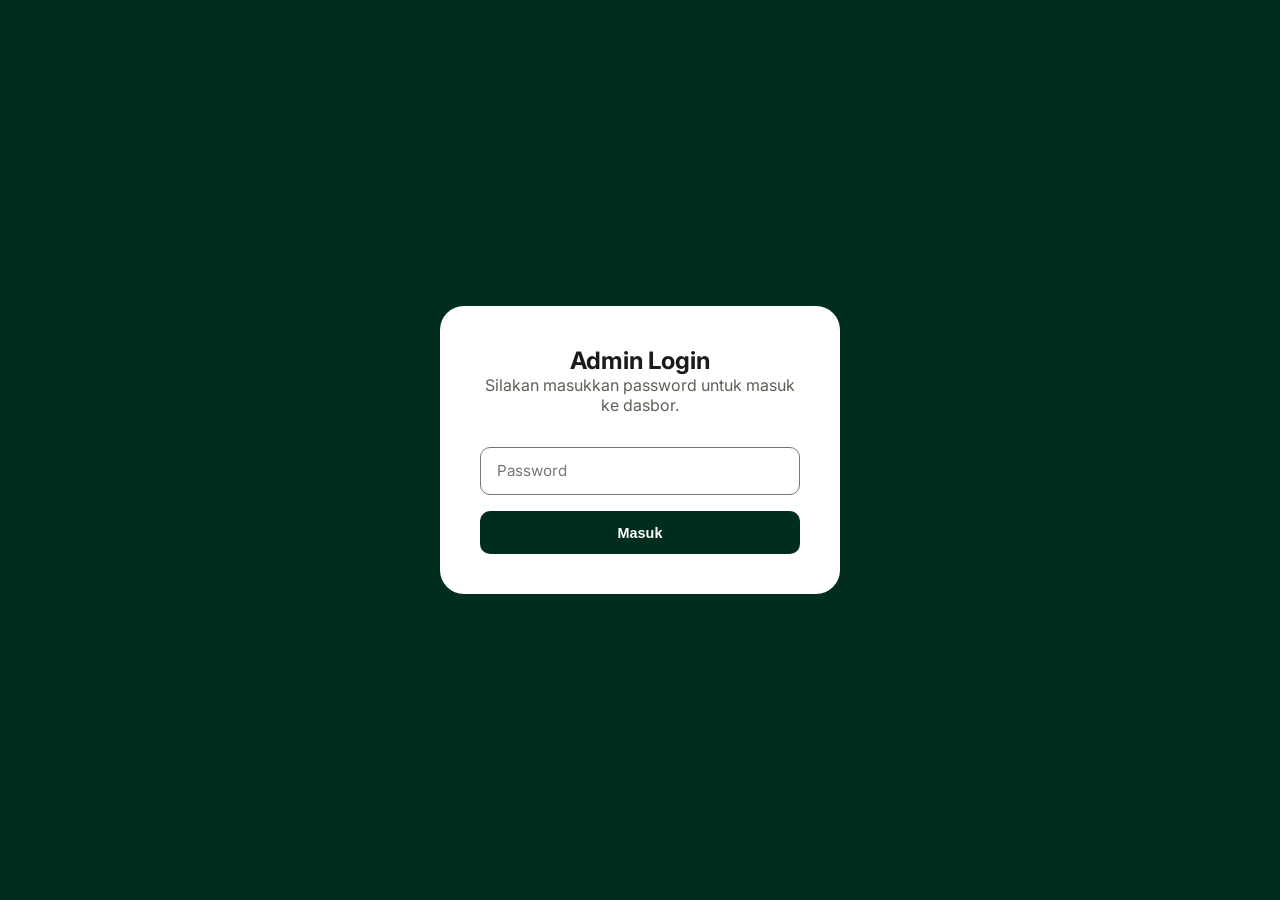
==== admin.html @ a7c51dce "Initial commit: Full project with responsive design, admin dashboard, and local storage demo mode." ====
<!DOCTYPE html>
<html lang="id">
<head>
    <meta charset="UTF-8">
    <meta name="viewport" content="width=device-width, initial-scale=1.0">
    <title>Admin Dashboard | RIDHOPONICFARM</title>
    
    <!-- Fonts -->
    <link rel="preconnect" href="https://fonts.googleapis.com">
    <link rel="preconnect" href="https://fonts.gstatic.com" crossorigin>
    <link href="https://fonts.googleapis.com/css2?family=Inter:wght@400;500;600;700&family=Noto+Serif:wght@400;600;700&display=swap" rel="stylesheet">
    
    <!-- Icons -->
    <link rel="stylesheet" href="https://fonts.googleapis.com/css2?family=Material+Symbols+Outlined:wght,FILL@100..700,0..1&display=swap" />
    
    <link rel="stylesheet" href="admin.css">
</head>
<body>

    <!-- Login Overlay -->
    <div id="login-overlay">
        <div class="login-card">
            <h2>Admin Login</h2>
            <p style="margin-bottom: 2rem; color: var(--secondary);">Silakan masukkan password untuk masuk ke dasbor.</p>
            <input type="password" id="admin-password" placeholder="Password" style="margin-bottom: 1rem;">
            <button id="login-btn" class="btn-primary" style="width: 100%;">Masuk</button>
            <p id="login-error" style="color: #d32f2f; margin-top: 1rem; display: none;">Password salah!</p>
        </div>
    </div>

    <!-- Dashboard Container -->
    <div class="dashboard-container" id="dashboard">
        <div id="sidebar-overlay" class="sidebar-overlay"></div>
        <!-- Mobile Header -->
        <header class="mobile-header">
            <span class="logo-small">RIDHOPONIC ADMIN</span>
            <button id="admin-menu-toggle" class="menu-toggle">
                <span class="material-symbols-outlined">menu</span>
            </button>
        </header>

        <!-- Sidebar -->
        <aside class="sidebar" id="admin-sidebar">
            <h1>RIDHOPONIC <br>DASHBOARD</h1>
            <nav class="nav-links">
                <ul>
                    <li><a href="#" class="nav-item active" data-section="home">
                        <span class="material-symbols-outlined">dashboard</span> Beranda
                    </a></li>
                    <li><a href="#" class="nav-item" data-section="orders">
                        <span class="material-symbols-outlined">shopping_cart</span> Orderan
                    </a></li>
                    <li><a href="#" class="nav-item" data-section="products">
                        <span class="material-symbols-outlined">inventory_2</span> Produk
                    </a></li>
                    <li><a href="#" class="nav-item" data-section="content">
                        <span class="material-symbols-outlined">edit_note</span> Konten
                    </a></li>
                    <li><a href="#" class="nav-item" data-section="settings">
                        <span class="material-symbols-outlined">settings</span> Pengaturan
                    </a></li>
                </ul>
            </nav>
            <a href="index.html" class="logout-btn">
                <span class="material-symbols-outlined">logout</span> Kembali ke Site
            </a>
        </aside>

        <!-- Main Content -->
        <main class="main-content">
            
            <!-- Section: Home -->
            <section id="section-home" class="content-section active">
                <div class="header-row">
                    <h2>Beranda Ringkasan</h2>
                </div>
                
                <div class="stats-grid">
                    <div class="stat-card">
                        <h3>Total Produk</h3>
                        <p id="stat-products">0</p>
                    </div>
                    <div class="stat-card">
                        <h3>Total Orderan</h3>
                        <p id="stat-orders">0</p>
                    </div>
                    <div class="stat-card">
                        <h3>Total Pendapatan</h3>
                        <p id="stat-revenue">IDR 0</p>
                    </div>
                </div>

                <div class="data-card">
                    <h3 style="margin-bottom: 1.5rem;">Aktivitas Terakhir</h3>
                    <table id="recent-activity-table">
                        <thead>
                            <tr>
                                <th>Waktu</th>
                                <th>Aktivitas</th>
                                <th>Detail</th>
                            </tr>
                        </thead>
                        <tbody>
                            <!-- Activities injected here -->
                        </tbody>
                    </table>
                </div>
            </section>

            <!-- Section: Orders -->
            <section id="section-orders" class="content-section">
                <div class="header-row">
                    <h2>Manajemen Orderan</h2>
                </div>
                <div class="data-card">
                    <table id="orders-table">
                        <thead>
                            <tr>
                                <th>Order ID</th>
                                <th>Tanggal</th>
                                <th>Item</th>
                                <th>Total</th>
                                <th>Status</th>
                                <th>Aksi</th>
                            </tr>
                        </thead>
                        <tbody>
                            <!-- Orders injected here -->
                        </tbody>
                    </table>
                </div>
            </section>

            <!-- Section: Products -->
            <section id="section-products" class="content-section">
                <div class="header-row">
                    <h2>Katalog Produk</h2>
                    <button class="btn-primary" id="add-product-btn">+ Tambah Produk</button>
                </div>
                <div class="data-card">
                    <table id="products-table">
                        <thead>
                            <tr>
                                <th>ID</th>
                                <th>Foto</th>
                                <th>Nama Produk</th>
                                <th>Kategori</th>
                                <th>Harga</th>
                                <th>Aksi</th>
                            </tr>
                        </thead>
                        <tbody id="products-table-body">
                            <!-- Products injected here -->
                        </tbody>
                    </table>
                </div>
            </section>

            <!-- Section: Content -->
            <section id="section-content" class="content-section">
                <div class="header-row">
                    <h2>Kelola Konten Halaman Utama</h2>
                    <button class="btn-primary" id="save-content-btn">Simpan Semua Konten</button>
                </div>
                
                <div style="display: grid; grid-template-columns: repeat(auto-fit, minmax(320px, 1fr)); gap: 2rem;">
                    <!-- Hero Content -->
                    <div class="data-card">
                        <h3 style="margin-bottom: 1.5rem;">Bagian Hero (Atas)</h3>
                        <div class="form-group">
                            <label>Subtitle Hero</label>
                            <input type="text" id="edit-hero-subtitle">
                        </div>
                        <div class="form-group">
                            <label>Judul Hero (HTML allowed)</label>
                            <input type="text" id="edit-hero-title">
                        </div>
                        <div class="form-group">
                            <label>Deskripsi Hero</label>
                            <textarea id="edit-hero-desc" rows="3"></textarea>
                        </div>
                        <div class="form-group">
                            <label>Gambar Hero</label>
                            <div style="display: flex; gap: 0.5rem; margin-bottom: 0.5rem;">
                                <input type="text" id="edit-hero-img" placeholder="assets/..." style="flex: 1;">
                                <label for="upload-hero-img" class="btn-secondary" style="margin: 0; cursor: pointer; display: flex; align-items: center; justify-content: center;">
                                    <span class="material-symbols-outlined" style="font-size: 1.2rem;">upload</span>
                                </label>
                                <input type="file" id="upload-hero-img" accept="image/*" style="display: none;">
                            </div>
                            <img id="preview-hero-img" style="width: 100%; border-radius: 12px; height: 120px; object-fit: cover; border: 1px solid var(--surface-container);">
                        </div>
                    </div>

                    <!-- About Content -->
                    <div class="data-card">
                        <h3 style="margin-bottom: 1.5rem;">Bagian Tentang Kami</h3>
                        <div class="form-group">
                            <label>Judul Tentang Kami</label>
                            <input type="text" id="edit-about-title">
                        </div>
                        <div class="form-group">
                            <label>Paragraf 1 (HTML allowed)</label>
                            <textarea id="edit-about-p1" rows="4"></textarea>
                        </div>
                        <div class="form-group">
                            <label>Paragraf 2 (HTML allowed)</label>
                            <textarea id="edit-about-p2" rows="4"></textarea>
                        </div>
                        <div class="form-group">
                            <label>Gambar Tentang</label>
                            <div style="display: flex; gap: 0.5rem; margin-bottom: 0.5rem;">
                                <input type="text" id="edit-about-img" placeholder="assets/..." style="flex: 1;">
                                <label for="upload-about-img" class="btn-secondary" style="margin: 0; cursor: pointer; display: flex; align-items: center; justify-content: center;">
                                    <span class="material-symbols-outlined" style="font-size: 1.2rem;">upload</span>
                                </label>
                                <input type="file" id="upload-about-img" accept="image/*" style="display: none;">
                            </div>
                            <img id="preview-about-img" style="width: 100%; border-radius: 12px; height: 120px; object-fit: cover; border: 1px solid var(--surface-container);">
                        </div>
                    </div>

                    <!-- Contact Content -->
                    <div class="data-card">
                        <h3 style="margin-bottom: 1.5rem;">Informasi Kontak</h3>
                        <div class="form-group">
                            <label>Alamat Lengkap</label>
                            <textarea id="edit-contact-address" rows="2"></textarea>
                        </div>
                        <div class="form-group">
                            <label>Nomor WhatsApp (Pisahkan dengan |)</label>
                            <input type="text" id="edit-contact-wa">
                        </div>
                        <div class="form-group">
                            <label>Jam Operasional</label>
                            <input type="text" id="edit-contact-hours">
                        </div>
                    </div>
                </div>
            </section>

            <!-- Section: Settings -->
            <section id="section-settings" class="content-section">
                <div class="header-row">
                    <h2>Pengaturan</h2>
                </div>
                <div class="data-card" style="max-width: 500px;">
                    <h3 style="margin-bottom: 1.5rem;">Ganti Password Admin</h3>
                    <div class="form-group">
                        <label>Password Baru</label>
                        <input type="password" id="new-password" placeholder="Password baru">
                    </div>
                    <button class="btn-primary" id="save-password-btn">Simpan Perubahan</button>
                </div>
            </section>

        </main>
    </div>

    <!-- Product Modal -->
    <div class="modal" id="product-modal">
        <div class="modal-content">
            <h3 id="modal-title">Tambah Produk</h3>
            <form id="product-form">
                <input type="hidden" id="edit-product-id">
                <div class="form-group">
                    <label>Nama Produk</label>
                    <input type="text" id="p-name" required>
                </div>
                <div class="form-group">
                    <label>Kategori</label>
                    <select id="p-category">
                        <option value="harvest">Hasil Panen</option>
                        <option value="supplies">Bibit & Peralatan</option>
                    </select>
                </div>
                <div class="form-group">
                    <label>Harga (IDR)</label>
                    <input type="number" id="p-price" required>
                </div>
                <div class="form-group">
                    <label>Deskripsi Singkat</label>
                    <input type="text" id="p-desc">
                </div>
                <div class="form-group">
                    <label>Gambar Produk</label>
                    <div style="display: flex; gap: 0.5rem; margin-bottom: 0.5rem;">
                        <input type="text" id="p-image" placeholder="assets/..." style="flex: 1;">
                        <label for="upload-p-img" class="btn-secondary" style="margin: 0; cursor: pointer; display: flex; align-items: center; justify-content: center;">
                            <span class="material-symbols-outlined" style="font-size: 1.2rem;">upload</span>
                        </label>
                        <input type="file" id="upload-p-img" accept="image/*" style="display: none;">
                    </div>
                    <img id="preview-p-image" style="width: 100%; border-radius: 12px; height: 120px; object-fit: cover; border: 1px solid var(--surface-container); display: none;">
                </div>
                <div class="modal-actions">
                    <button type="button" class="btn-secondary" id="close-modal-btn">Batal</button>
                    <button type="submit" class="btn-primary">Simpan</button>
                </div>
            </form>
        </div>
    </div>

    <script src="admin.js"></script>
</body>
</html>
---- admin.css ----
:root {
    --primary: #012d1d;
    --primary-container: #1b4332;
    --on-primary: #ffffff;
    --secondary: #625e57;
    --accent: #c1ecd4;
    --surface: #f9f9f9;
    --surface-container: #eeeeee;
    --surface-container-low: #f3f3f4;
    --surface-container-lowest: #ffffff;
    --outline: #717973;
    --text-on-surface: #1a1c1c;
    --text-on-surface-variant: #414844;
}

* {
    margin: 0;
    padding: 0;
    box-sizing: border-box;
}

body {
    font-family: 'Inter', sans-serif;
    background-color: var(--surface-container-low);
    color: var(--text-on-surface);
    overflow-x: hidden;
}

/* Login Overlay */
#login-overlay {
    position: fixed;
    top: 0;
    left: 0;
    width: 100%;
    height: 100%;
    background: var(--primary);
    display: flex;
    justify-content: center;
    align-items: center;
    z-index: 9999;
}

.login-card {
    background: white;
    padding: 2.5rem;
    border-radius: 24px;
    width: 90%;
    max-width: 400px;
    text-align: center;
}

/* Dashboard Layout */
.dashboard-container {
    display: flex;
    min-height: 100vh;
    opacity: 0;
    transition: opacity 0.5s ease;
}

.dashboard-container.visible {
    opacity: 1;
}

/* Sidebar */
.sidebar {
    width: 280px;
    background: var(--primary);
    color: white;
    padding: 2.5rem;
    display: flex;
    flex-direction: column;
    transition: all 0.4s cubic-bezier(0.4, 0, 0.2, 1);
    z-index: 1001;
}

.sidebar h1 {
    font-size: 1.2rem;
    margin-bottom: 3rem;
    font-family: 'Noto Serif', serif;
}

.nav-links {
    list-style: none;
    flex: 1;
}

.nav-item {
    display: flex;
    align-items: center;
    gap: 1rem;
    padding: 1rem;
    color: rgba(255,255,255,0.7);
    text-decoration: none;
    border-radius: 12px;
    margin-bottom: 0.5rem;
    transition: all 0.3s;
}

.nav-item:hover, .nav-item.active {
    background: rgba(255,255,255,0.1);
    color: white;
}

.logout-btn {
    padding: 1rem;
    color: #ff8a8a;
    text-decoration: none;
    display: flex;
    align-items: center;
    gap: 1rem;
    margin-top: auto;
}

/* Main Content */
.main-content {
    flex: 1;
    padding: 3rem;
    max-width: 1200px;
}

.mobile-header {
    display: none;
    background: var(--primary);
    color: white;
    padding: 1rem 1.5rem;
    justify-content: space-between;
    align-items: center;
    position: sticky;
    top: 0;
    z-index: 1000;
}

.logo-small {
    font-weight: 700;
    letter-spacing: 0.05em;
}

.menu-toggle {
    background: none;
    border: none;
    color: white;
    cursor: pointer;
}

/* Header Row */
.header-row {
    display: flex;
    justify-content: space-between;
    align-items: center;
    margin-bottom: 2.5rem;
    gap: 1rem;
}

.header-row h2 {
    font-family: 'Noto Serif', serif;
    font-size: 2rem;
    color: var(--primary);
}

/* Stats Cards */
.stats-grid {
    display: grid;
    grid-template-columns: repeat(auto-fit, minmax(240px, 1fr));
    gap: 1.5rem;
    margin-bottom: 2.5rem;
}

.stat-card {
    background: white;
    padding: 2rem;
    border-radius: 20px;
    box-shadow: 0 4px 20px rgba(0,0,0,0.04);
}

.stat-card h3 {
    font-size: 0.8rem;
    color: var(--secondary);
    text-transform: uppercase;
    letter-spacing: 0.05em;
    margin-bottom: 0.75rem;
}

.stat-card p {
    font-size: 2.2rem;
    font-weight: 700;
    color: var(--primary);
}

/* Data Table Container */
.data-card {
    background: white;
    padding: 1.5rem;
    border-radius: 20px;
    box-shadow: 0 4px 20px rgba(0,0,0,0.04);
    overflow-x: auto;
}

table {
    width: 100%;
    border-collapse: collapse;
    min-width: 600px;
}

th, td {
    padding: 1rem;
    border-bottom: 1px solid var(--surface-container);
    white-space: nowrap;
}

th {
    text-align: left;
    color: var(--secondary);
    font-size: 0.85rem;
    font-weight: 600;
}

td {
    font-size: 0.9rem;
}

/* Form Styles */
.form-group {
    margin-bottom: 1.5rem;
}

.form-group label {
    display: block;
    margin-bottom: 0.75rem;
    font-size: 0.9rem;
    font-weight: 700;
}

input, select, textarea {
    width: 100%;
    padding: 0.85rem 1rem;
    border: 1px solid var(--outline);
    border-radius: 10px;
    font-family: inherit;
    font-size: 0.95rem;
}

/* Responsive */
@media (max-width: 992px) {
    .dashboard-container {
        flex-direction: column;
    }
    
    .sidebar {
        position: fixed;
        left: -280px;
        top: 60px;
        height: calc(100vh - 60px);
        width: 280px;
        padding: 2rem;
        box-shadow: 10px 0 30px rgba(0,0,0,0.1);
    }
    
    .sidebar.open {
        left: 0;
    }

    .sidebar-overlay {
        position: fixed;
        top: 60px;
        left: 0;
        width: 100vw;
        height: calc(100vh - 60px);
        background: rgba(0,0,0,0.5);
        z-index: 1000;
        opacity: 0;
        pointer-events: none;
        transition: opacity 0.3s;
    }

    .sidebar-overlay.active {
        opacity: 1;
        pointer-events: auto;
    }
    
    .mobile-header {
        display: flex;
    }
    
    .main-content {
        padding: 1.5rem;
    }
    
    .header-row h2 {
        font-size: 1.5rem;
    }
    
    .stats-grid {
        grid-template-columns: 1fr;
    }
}

@media (max-width: 600px) {
    .header-row {
        flex-direction: column;
        align-items: flex-start;
    }
    
    .btn-primary {
        width: 100%;
        text-align: center;
    }
    
    .data-card {
        padding: 1rem;
    }
}

/* Modal Responsive */
.modal {
    display: none;
    position: fixed;
    top: 0;
    left: 0;
    width: 100%;
    height: 100%;
    background: rgba(0,0,0,0.5);
    z-index: 2000;
    justify-content: center;
    align-items: center;
}

.modal-content {
    background: white;
    border-radius: 20px;
    width: 95%;
    max-width: 500px;
    margin: 1rem;
    padding: 2.5rem;
    max-height: 90vh;
    overflow-y: auto;
    box-shadow: 0 10px 40px rgba(0,0,0,0.1);
}

.modal-actions {
    display: flex;
    justify-content: flex-end;
    gap: 1rem;
    margin-top: 2rem;
}

.btn-primary {
    padding: 0.85rem 1.5rem;
    background: var(--primary);
    color: white;
    border: none;
    border-radius: 10px;
    font-weight: 700;
    cursor: pointer;
    font-size: 0.9rem;
}

.btn-secondary {
    padding: 0.85rem 1.5rem;
    background: var(--surface-container);
    border: 1px solid var(--outline);
    border-radius: 10px;
    cursor: pointer;
    font-size: 0.9rem;
}

.content-section {
    display: none;
}

.content-section.active {
    display: block;
}
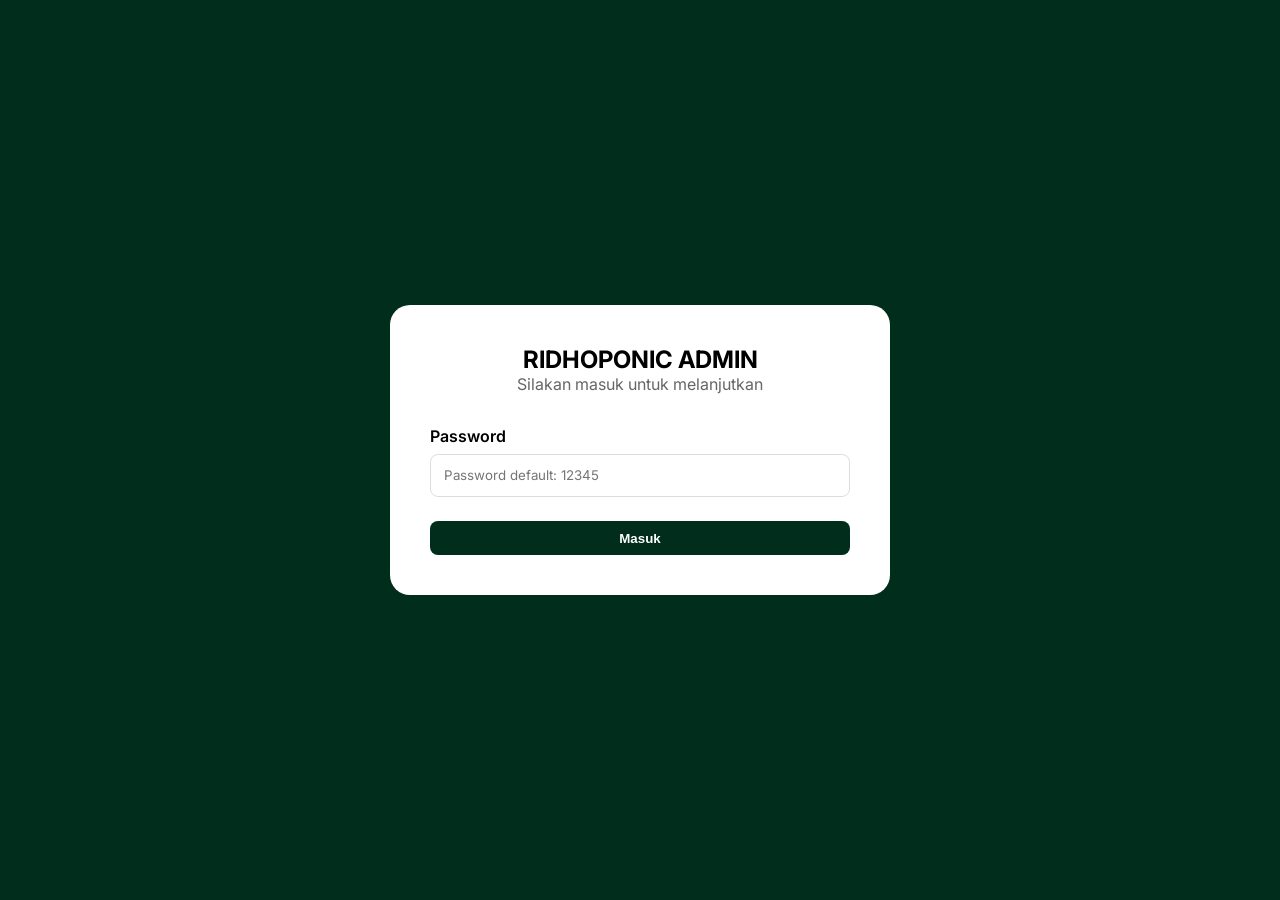
==== commit aab1d0b8: "Update all core files (Admin Dashboard, Index, Logic) with responsive and premium design." ====
--- a/admin.html
+++ b/admin.html
@@ -8,7 +8,7 @@
     <!-- Fonts -->
     <link rel="preconnect" href="https://fonts.googleapis.com">
     <link rel="preconnect" href="https://fonts.gstatic.com" crossorigin>
-    <link href="https://fonts.googleapis.com/css2?family=Inter:wght@400;500;600;700&family=Noto+Serif:wght@400;600;700&display=swap" rel="stylesheet">
+    <link href="https://fonts.googleapis.com/css2?family=Inter:wght@400;500;600;700&display=swap" rel="stylesheet">
     
     <!-- Icons -->
     <link rel="stylesheet" href="https://fonts.googleapis.com/css2?family=Material+Symbols+Outlined:wght,FILL@100..700,0..1&display=swap" />
@@ -17,287 +17,209 @@
 </head>
 <body>
 
-    <!-- Login Overlay -->
-    <div id="login-overlay">
-        <div class="login-card">
-            <h2>Admin Login</h2>
-            <p style="margin-bottom: 2rem; color: var(--secondary);">Silakan masukkan password untuk masuk ke dasbor.</p>
-            <input type="password" id="admin-password" placeholder="Password" style="margin-bottom: 1rem;">
-            <button id="login-btn" class="btn-primary" style="width: 100%;">Masuk</button>
-            <p id="login-error" style="color: #d32f2f; margin-top: 1rem; display: none;">Password salah!</p>
-        </div>
-    </div>
-
-    <!-- Dashboard Container -->
-    <div class="dashboard-container" id="dashboard">
-        <div id="sidebar-overlay" class="sidebar-overlay"></div>
-        <!-- Mobile Header -->
-        <header class="mobile-header">
-            <span class="logo-small">RIDHOPONIC ADMIN</span>
-            <button id="admin-menu-toggle" class="menu-toggle">
+    <!-- Mobile Sidebar Overlay -->
+    <div id="sidebar-overlay" class="sidebar-overlay"></div>
+
+    <!-- Sidebar -->
+    <aside id="sidebar" class="sidebar">
+        <div class="sidebar-header">
+            <h2>RIDHOPONIC</h2>
+            <p style="font-size: 0.7rem; color: rgba(255,255,255,0.5);">ADMIN DASHBOARD</p>
+        </div>
+        <nav class="sidebar-nav">
+            <div class="nav-item active" data-section="dashboard">
+                <span class="material-symbols-outlined">dashboard</span>
+                Beranda
+            </div>
+            <div class="nav-item" data-section="orders">
+                <span class="material-symbols-outlined">shopping_cart</span>
+                Order
+            </div>
+            <div class="nav-item" data-section="products">
+                <span class="material-symbols-outlined">inventory_2</span>
+                Produk
+            </div>
+            <div class="nav-item" data-section="content">
+                <span class="material-symbols-outlined">edit_note</span>
+                Konten
+            </div>
+            <div class="nav-item" data-section="settings">
+                <span class="material-symbols-outlined">settings</span>
+                Pengaturan
+            </div>
+        </nav>
+        <div style="position: absolute; bottom: 20px; width: 100%; padding: 0 20px;">
+            <button id="logout-btn" class="btn btn-outline" style="width: 100%; color: white; border-color: rgba(255,255,255,0.3);">Keluar</button>
+        </div>
+    </aside>
+
+    <!-- Main Content -->
+    <main class="main-content">
+        <header class="header">
+            <button id="sidebar-toggle" class="menu-toggle">
                 <span class="material-symbols-outlined">menu</span>
             </button>
+            <h1 id="section-title">Dashboard</h1>
+            <div class="user-profile">
+                <span>Administrator</span>
+            </div>
         </header>
 
-        <!-- Sidebar -->
-        <aside class="sidebar" id="admin-sidebar">
-            <h1>RIDHOPONIC <br>DASHBOARD</h1>
-            <nav class="nav-links">
-                <ul>
-                    <li><a href="#" class="nav-item active" data-section="home">
-                        <span class="material-symbols-outlined">dashboard</span> Beranda
-                    </a></li>
-                    <li><a href="#" class="nav-item" data-section="orders">
-                        <span class="material-symbols-outlined">shopping_cart</span> Orderan
-                    </a></li>
-                    <li><a href="#" class="nav-item" data-section="products">
-                        <span class="material-symbols-outlined">inventory_2</span> Produk
-                    </a></li>
-                    <li><a href="#" class="nav-item" data-section="content">
-                        <span class="material-symbols-outlined">edit_note</span> Konten
-                    </a></li>
-                    <li><a href="#" class="nav-item" data-section="settings">
-                        <span class="material-symbols-outlined">settings</span> Pengaturan
-                    </a></li>
-                </ul>
-            </nav>
-            <a href="index.html" class="logout-btn">
-                <span class="material-symbols-outlined">logout</span> Kembali ke Site
-            </a>
-        </aside>
-
-        <!-- Main Content -->
-        <main class="main-content">
+        <!-- Dashboard Section -->
+        <section id="dashboard-section" class="admin-section active">
+            <div class="stats-grid">
+                <div class="stat-card">
+                    <h3>Total Penjualan</h3>
+                    <p id="stat-total-sales">IDR 0</p>
+                </div>
+                <div class="stat-card">
+                    <h3>Pesanan Masuk</h3>
+                    <p id="stat-orders-count">0</p>
+                </div>
+                <div class="stat-card">
+                    <h3>Produk Aktif</h3>
+                    <p id="stat-products-count">0</p>
+                </div>
+            </div>
             
-            <!-- Section: Home -->
-            <section id="section-home" class="content-section active">
-                <div class="header-row">
-                    <h2>Beranda Ringkasan</h2>
-                </div>
-                
-                <div class="stats-grid">
-                    <div class="stat-card">
-                        <h3>Total Produk</h3>
-                        <p id="stat-products">0</p>
-                    </div>
-                    <div class="stat-card">
-                        <h3>Total Orderan</h3>
-                        <p id="stat-orders">0</p>
-                    </div>
-                    <div class="stat-card">
-                        <h3>Total Pendapatan</h3>
-                        <p id="stat-revenue">IDR 0</p>
-                    </div>
-                </div>
-
-                <div class="data-card">
-                    <h3 style="margin-bottom: 1.5rem;">Aktivitas Terakhir</h3>
-                    <table id="recent-activity-table">
-                        <thead>
-                            <tr>
-                                <th>Waktu</th>
-                                <th>Aktivitas</th>
-                                <th>Detail</th>
-                            </tr>
-                        </thead>
-                        <tbody>
-                            <!-- Activities injected here -->
-                        </tbody>
-                    </table>
-                </div>
-            </section>
-
-            <!-- Section: Orders -->
-            <section id="section-orders" class="content-section">
-                <div class="header-row">
-                    <h2>Manajemen Orderan</h2>
-                </div>
-                <div class="data-card">
-                    <table id="orders-table">
-                        <thead>
-                            <tr>
-                                <th>Order ID</th>
-                                <th>Tanggal</th>
-                                <th>Item</th>
-                                <th>Total</th>
-                                <th>Status</th>
-                                <th>Aksi</th>
-                            </tr>
-                        </thead>
-                        <tbody>
-                            <!-- Orders injected here -->
-                        </tbody>
-                    </table>
-                </div>
-            </section>
-
-            <!-- Section: Products -->
-            <section id="section-products" class="content-section">
-                <div class="header-row">
-                    <h2>Katalog Produk</h2>
-                    <button class="btn-primary" id="add-product-btn">+ Tambah Produk</button>
-                </div>
-                <div class="data-card">
-                    <table id="products-table">
-                        <thead>
-                            <tr>
-                                <th>ID</th>
-                                <th>Foto</th>
-                                <th>Nama Produk</th>
-                                <th>Kategori</th>
-                                <th>Harga</th>
-                                <th>Aksi</th>
-                            </tr>
-                        </thead>
-                        <tbody id="products-table-body">
-                            <!-- Products injected here -->
-                        </tbody>
-                    </table>
-                </div>
-            </section>
-
-            <!-- Section: Content -->
-            <section id="section-content" class="content-section">
-                <div class="header-row">
-                    <h2>Kelola Konten Halaman Utama</h2>
-                    <button class="btn-primary" id="save-content-btn">Simpan Semua Konten</button>
-                </div>
-                
-                <div style="display: grid; grid-template-columns: repeat(auto-fit, minmax(320px, 1fr)); gap: 2rem;">
-                    <!-- Hero Content -->
-                    <div class="data-card">
-                        <h3 style="margin-bottom: 1.5rem;">Bagian Hero (Atas)</h3>
-                        <div class="form-group">
-                            <label>Subtitle Hero</label>
-                            <input type="text" id="edit-hero-subtitle">
-                        </div>
-                        <div class="form-group">
-                            <label>Judul Hero (HTML allowed)</label>
-                            <input type="text" id="edit-hero-title">
-                        </div>
-                        <div class="form-group">
-                            <label>Deskripsi Hero</label>
-                            <textarea id="edit-hero-desc" rows="3"></textarea>
-                        </div>
-                        <div class="form-group">
-                            <label>Gambar Hero</label>
-                            <div style="display: flex; gap: 0.5rem; margin-bottom: 0.5rem;">
-                                <input type="text" id="edit-hero-img" placeholder="assets/..." style="flex: 1;">
-                                <label for="upload-hero-img" class="btn-secondary" style="margin: 0; cursor: pointer; display: flex; align-items: center; justify-content: center;">
-                                    <span class="material-symbols-outlined" style="font-size: 1.2rem;">upload</span>
-                                </label>
-                                <input type="file" id="upload-hero-img" accept="image/*" style="display: none;">
-                            </div>
-                            <img id="preview-hero-img" style="width: 100%; border-radius: 12px; height: 120px; object-fit: cover; border: 1px solid var(--surface-container);">
-                        </div>
-                    </div>
-
-                    <!-- About Content -->
-                    <div class="data-card">
-                        <h3 style="margin-bottom: 1.5rem;">Bagian Tentang Kami</h3>
-                        <div class="form-group">
-                            <label>Judul Tentang Kami</label>
-                            <input type="text" id="edit-about-title">
-                        </div>
-                        <div class="form-group">
-                            <label>Paragraf 1 (HTML allowed)</label>
-                            <textarea id="edit-about-p1" rows="4"></textarea>
-                        </div>
-                        <div class="form-group">
-                            <label>Paragraf 2 (HTML allowed)</label>
-                            <textarea id="edit-about-p2" rows="4"></textarea>
-                        </div>
-                        <div class="form-group">
-                            <label>Gambar Tentang</label>
-                            <div style="display: flex; gap: 0.5rem; margin-bottom: 0.5rem;">
-                                <input type="text" id="edit-about-img" placeholder="assets/..." style="flex: 1;">
-                                <label for="upload-about-img" class="btn-secondary" style="margin: 0; cursor: pointer; display: flex; align-items: center; justify-content: center;">
-                                    <span class="material-symbols-outlined" style="font-size: 1.2rem;">upload</span>
-                                </label>
-                                <input type="file" id="upload-about-img" accept="image/*" style="display: none;">
-                            </div>
-                            <img id="preview-about-img" style="width: 100%; border-radius: 12px; height: 120px; object-fit: cover; border: 1px solid var(--surface-container);">
-                        </div>
-                    </div>
-
-                    <!-- Contact Content -->
-                    <div class="data-card">
-                        <h3 style="margin-bottom: 1.5rem;">Informasi Kontak</h3>
-                        <div class="form-group">
-                            <label>Alamat Lengkap</label>
-                            <textarea id="edit-contact-address" rows="2"></textarea>
-                        </div>
-                        <div class="form-group">
-                            <label>Nomor WhatsApp (Pisahkan dengan |)</label>
-                            <input type="text" id="edit-contact-wa">
-                        </div>
-                        <div class="form-group">
-                            <label>Jam Operasional</label>
-                            <input type="text" id="edit-contact-hours">
-                        </div>
-                    </div>
-                </div>
-            </section>
-
-            <!-- Section: Settings -->
-            <section id="section-settings" class="content-section">
-                <div class="header-row">
-                    <h2>Pengaturan</h2>
-                </div>
-                <div class="data-card" style="max-width: 500px;">
-                    <h3 style="margin-bottom: 1.5rem;">Ganti Password Admin</h3>
-                    <div class="form-group">
-                        <label>Password Baru</label>
-                        <input type="password" id="new-password" placeholder="Password baru">
-                    </div>
-                    <button class="btn-primary" id="save-password-btn">Simpan Perubahan</button>
-                </div>
-            </section>
-
-        </main>
-    </div>
-
-    <!-- Product Modal -->
-    <div class="modal" id="product-modal">
+            <div class="table-container">
+                <div style="padding: 1.5rem; display: flex; justify-content: space-between; align-items: center;">
+                    <h3>Pesanan Terbaru</h3>
+                    <button class="btn btn-outline" onclick="admin.showSection('orders')">Lihat Semua</button>
+                </div>
+                <table id="recent-orders-table">
+                    <thead>
+                        <tr>
+                            <th>ID</th>
+                            <th>Pelanggan</th>
+                            <th>Total</th>
+                            <th>Status</th>
+                        </tr>
+                    </thead>
+                    <tbody>
+                        <!-- Injected by JS -->
+                    </tbody>
+                </table>
+            </div>
+        </section>
+
+        <!-- Products Section -->
+        <section id="products-section" class="admin-section">
+            <div style="display: flex; justify-content: space-between; align-items: center; margin-bottom: 2rem;">
+                <h2>Kelola Produk</h2>
+                <button id="add-product-btn" class="btn btn-primary">Tambah Produk</button>
+            </div>
+            <div class="table-container">
+                <table id="products-table">
+                    <thead>
+                        <tr>
+                            <th>Gambar</th>
+                            <th>Nama</th>
+                            <th>Kategori</th>
+                            <th>Harga</th>
+                            <th>Aksi</th>
+                        </tr>
+                    </thead>
+                    <tbody>
+                        <!-- Injected by JS -->
+                    </tbody>
+                </table>
+            </div>
+        </section>
+
+        <!-- Orders Section -->
+        <section id="orders-section" class="admin-section">
+            <div style="display: flex; justify-content: space-between; align-items: center; margin-bottom: 2rem;">
+                <h2>Riwayat Pesanan</h2>
+                <button class="btn btn-outline" id="export-orders">Ekspor CSV</button>
+            </div>
+            <div class="table-container">
+                <table id="full-orders-table">
+                    <thead>
+                        <tr>
+                            <th>Tanggal</th>
+                            <th>Pelanggan</th>
+                            <th>Item</th>
+                            <th>Total</th>
+                            <th>Aksi</th>
+                        </tr>
+                    </thead>
+                    <tbody>
+                        <!-- Injected by JS -->
+                    </tbody>
+                </table>
+            </div>
+        </section>
+
+        <!-- Content Section -->
+        <section id="content-section" class="admin-section">
+            <h2 style="margin-bottom: 2rem;">Manajemen Konten Situs</h2>
+            <div id="content-management-container" class="content-grid">
+                <!-- Dynamically generated forms for site text -->
+            </div>
+        </section>
+
+        <!-- Settings Section -->
+        <section id="settings-section" class="admin-section">
+            <h2 style="margin-bottom: 2rem;">Pengaturan Akun</h2>
+            <div class="content-card" style="max-width: 500px;">
+                <div class="form-group">
+                    <label>Ganti Password Admin</label>
+                    <input type="password" id="new-password" placeholder="Masukkan password baru">
+                </div>
+                <button id="save-password-btn" class="btn btn-primary">Simpan Password</button>
+            </div>
+        </section>
+    </main>
+
+    <!-- Modals -->
+    <div id="product-modal" class="modal">
         <div class="modal-content">
             <h3 id="modal-title">Tambah Produk</h3>
-            <form id="product-form">
-                <input type="hidden" id="edit-product-id">
+            <form id="product-form" style="margin-top: 1.5rem;">
+                <input type="hidden" id="edit-id">
                 <div class="form-group">
                     <label>Nama Produk</label>
-                    <input type="text" id="p-name" required>
+                    <input type="text" id="prod-name" required>
                 </div>
                 <div class="form-group">
                     <label>Kategori</label>
-                    <select id="p-category">
+                    <select id="prod-category">
                         <option value="harvest">Hasil Panen</option>
                         <option value="supplies">Bibit & Peralatan</option>
                     </select>
                 </div>
                 <div class="form-group">
                     <label>Harga (IDR)</label>
-                    <input type="number" id="p-price" required>
+                    <input type="number" id="prod-price" required>
                 </div>
                 <div class="form-group">
                     <label>Deskripsi Singkat</label>
-                    <input type="text" id="p-desc">
+                    <input type="text" id="prod-desc">
                 </div>
                 <div class="form-group">
                     <label>Gambar Produk</label>
-                    <div style="display: flex; gap: 0.5rem; margin-bottom: 0.5rem;">
-                        <input type="text" id="p-image" placeholder="assets/..." style="flex: 1;">
-                        <label for="upload-p-img" class="btn-secondary" style="margin: 0; cursor: pointer; display: flex; align-items: center; justify-content: center;">
-                            <span class="material-symbols-outlined" style="font-size: 1.2rem;">upload</span>
-                        </label>
-                        <input type="file" id="upload-p-img" accept="image/*" style="display: none;">
-                    </div>
-                    <img id="preview-p-image" style="width: 100%; border-radius: 12px; height: 120px; object-fit: cover; border: 1px solid var(--surface-container); display: none;">
-                </div>
-                <div class="modal-actions">
-                    <button type="button" class="btn-secondary" id="close-modal-btn">Batal</button>
-                    <button type="submit" class="btn-primary">Simpan</button>
+                    <input type="file" id="prod-image-file" accept="image/*">
+                    <input type="hidden" id="prod-image-url">
+                </div>
+                <div style="display: flex; gap: 1rem; margin-top: 2rem;">
+                    <button type="submit" class="btn btn-primary" style="flex: 1;">Simpan</button>
+                    <button type="button" id="close-modal" class="btn btn-outline" style="flex: 1;">Batal</button>
                 </div>
             </form>
+        </div>
+    </div>
+
+    <!-- Login Modal (Simple) -->
+    <div id="login-overlay" class="modal" style="display: flex; background: var(--primary);">
+        <div class="modal-content" style="text-align: center;">
+            <h2>RIDHOPONIC ADMIN</h2>
+            <p style="margin-bottom: 2rem; color: #666;">Silakan masuk untuk melanjutkan</p>
+            <div class="form-group" style="text-align: left;">
+                <label>Password</label>
+                <input type="password" id="login-pass" placeholder="Password default: 12345">
+            </div>
+            <button id="login-btn" class="btn btn-primary" style="width: 100%;">Masuk</button>
         </div>
     </div>
 
--- a/admin.css
+++ b/admin.css
@@ -1,16 +1,10 @@
+/* Admin Dashboard Styles */
 :root {
     --primary: #012d1d;
-    --primary-container: #1b4332;
-    --on-primary: #ffffff;
-    --secondary: #625e57;
     --accent: #c1ecd4;
-    --surface: #f9f9f9;
-    --surface-container: #eeeeee;
-    --surface-container-low: #f3f3f4;
-    --surface-container-lowest: #ffffff;
-    --outline: #717973;
-    --text-on-surface: #1a1c1c;
-    --text-on-surface-variant: #414844;
+    --surface: #f8f9fa;
+    --sidebar-width: 260px;
+    --header-height: 70px;
 }
 
 * {
@@ -21,296 +15,128 @@
 
 body {
     font-family: 'Inter', sans-serif;
-    background-color: var(--surface-container-low);
-    color: var(--text-on-surface);
-    overflow-x: hidden;
-}
-
-/* Login Overlay */
-#login-overlay {
-    position: fixed;
-    top: 0;
-    left: 0;
-    width: 100%;
-    height: 100%;
-    background: var(--primary);
-    display: flex;
-    justify-content: center;
-    align-items: center;
-    z-index: 9999;
-}
-
-.login-card {
-    background: white;
-    padding: 2.5rem;
-    border-radius: 24px;
-    width: 90%;
-    max-width: 400px;
-    text-align: center;
-}
-
-/* Dashboard Layout */
-.dashboard-container {
+    background-color: var(--surface);
     display: flex;
     min-height: 100vh;
-    opacity: 0;
-    transition: opacity 0.5s ease;
-}
-
-.dashboard-container.visible {
-    opacity: 1;
 }
 
 /* Sidebar */
 .sidebar {
-    width: 280px;
-    background: var(--primary);
+    width: var(--sidebar-width);
+    background-color: var(--primary);
     color: white;
-    padding: 2.5rem;
-    display: flex;
-    flex-direction: column;
-    transition: all 0.4s cubic-bezier(0.4, 0, 0.2, 1);
-    z-index: 1001;
-}
-
-.sidebar h1 {
-    font-size: 1.2rem;
-    margin-bottom: 3rem;
-    font-family: 'Noto Serif', serif;
-}
-
-.nav-links {
-    list-style: none;
-    flex: 1;
+    height: 100vh;
+    position: fixed;
+    left: 0;
+    top: 0;
+    transition: transform 0.3s ease;
+    z-index: 1000;
+}
+
+.sidebar-header {
+    padding: 2rem;
+    border-bottom: 1px solid rgba(255,255,255,0.1);
+}
+
+.sidebar-nav {
+    padding: 1rem 0;
 }
 
 .nav-item {
     display: flex;
     align-items: center;
-    gap: 1rem;
-    padding: 1rem;
+    padding: 1rem 2rem;
     color: rgba(255,255,255,0.7);
     text-decoration: none;
-    border-radius: 12px;
-    margin-bottom: 0.5rem;
     transition: all 0.3s;
+    cursor: pointer;
 }
 
 .nav-item:hover, .nav-item.active {
-    background: rgba(255,255,255,0.1);
+    background-color: rgba(255,255,255,0.1);
     color: white;
 }
 
-.logout-btn {
-    padding: 1rem;
-    color: #ff8a8a;
-    text-decoration: none;
-    display: flex;
-    align-items: center;
-    gap: 1rem;
-    margin-top: auto;
+.nav-item .material-symbols-outlined {
+    margin-right: 1rem;
 }
 
 /* Main Content */
 .main-content {
     flex: 1;
-    padding: 3rem;
-    max-width: 1200px;
-}
-
-.mobile-header {
-    display: none;
-    background: var(--primary);
-    color: white;
-    padding: 1rem 1.5rem;
-    justify-content: space-between;
-    align-items: center;
-    position: sticky;
-    top: 0;
-    z-index: 1000;
-}
-
-.logo-small {
-    font-weight: 700;
-    letter-spacing: 0.05em;
-}
-
-.menu-toggle {
-    background: none;
-    border: none;
-    color: white;
-    cursor: pointer;
-}
-
-/* Header Row */
-.header-row {
+    margin-left: var(--sidebar-width);
+    padding: 2rem;
+}
+
+.header {
+    height: var(--header-height);
     display: flex;
     justify-content: space-between;
     align-items: center;
-    margin-bottom: 2.5rem;
-    gap: 1rem;
-}
-
-.header-row h2 {
-    font-family: 'Noto Serif', serif;
-    font-size: 2rem;
-    color: var(--primary);
-}
-
-/* Stats Cards */
+    margin-bottom: 2rem;
+}
+
 .stats-grid {
     display: grid;
-    grid-template-columns: repeat(auto-fit, minmax(240px, 1fr));
+    grid-template-columns: repeat(auto-fit, minmax(200px, 1fr));
     gap: 1.5rem;
-    margin-bottom: 2.5rem;
+    margin-bottom: 2rem;
 }
 
 .stat-card {
     background: white;
-    padding: 2rem;
-    border-radius: 20px;
-    box-shadow: 0 4px 20px rgba(0,0,0,0.04);
+    padding: 1.5rem;
+    border-radius: 16px;
+    box-shadow: 0 4px 6px rgba(0,0,0,0.02);
 }
 
 .stat-card h3 {
-    font-size: 0.8rem;
-    color: var(--secondary);
-    text-transform: uppercase;
-    letter-spacing: 0.05em;
-    margin-bottom: 0.75rem;
+    font-size: 0.85rem;
+    color: #666;
+    margin-bottom: 0.5rem;
 }
 
 .stat-card p {
-    font-size: 2.2rem;
+    font-size: 1.8rem;
     font-weight: 700;
     color: var(--primary);
 }
 
-/* Data Table Container */
-.data-card {
-    background: white;
-    padding: 1.5rem;
-    border-radius: 20px;
-    box-shadow: 0 4px 20px rgba(0,0,0,0.04);
-    overflow-x: auto;
+/* Sections */
+.admin-section {
+    display: none;
+}
+
+.admin-section.active {
+    display: block;
+}
+
+/* Table */
+.table-container {
+    background: white;
+    border-radius: 16px;
+    overflow: hidden;
+    box-shadow: 0 4px 6px rgba(0,0,0,0.02);
 }
 
 table {
     width: 100%;
     border-collapse: collapse;
-    min-width: 600px;
 }
 
 th, td {
-    padding: 1rem;
-    border-bottom: 1px solid var(--surface-container);
-    white-space: nowrap;
+    padding: 1.25rem;
+    text-align: left;
+    border-bottom: 1px solid #eee;
 }
 
 th {
-    text-align: left;
-    color: var(--secondary);
-    font-size: 0.85rem;
+    background-color: #fcfcfc;
     font-weight: 600;
-}
-
-td {
-    font-size: 0.9rem;
-}
-
-/* Form Styles */
-.form-group {
-    margin-bottom: 1.5rem;
-}
-
-.form-group label {
-    display: block;
-    margin-bottom: 0.75rem;
-    font-size: 0.9rem;
-    font-weight: 700;
-}
-
-input, select, textarea {
-    width: 100%;
-    padding: 0.85rem 1rem;
-    border: 1px solid var(--outline);
-    border-radius: 10px;
-    font-family: inherit;
-    font-size: 0.95rem;
-}
-
-/* Responsive */
-@media (max-width: 992px) {
-    .dashboard-container {
-        flex-direction: column;
-    }
-    
-    .sidebar {
-        position: fixed;
-        left: -280px;
-        top: 60px;
-        height: calc(100vh - 60px);
-        width: 280px;
-        padding: 2rem;
-        box-shadow: 10px 0 30px rgba(0,0,0,0.1);
-    }
-    
-    .sidebar.open {
-        left: 0;
-    }
-
-    .sidebar-overlay {
-        position: fixed;
-        top: 60px;
-        left: 0;
-        width: 100vw;
-        height: calc(100vh - 60px);
-        background: rgba(0,0,0,0.5);
-        z-index: 1000;
-        opacity: 0;
-        pointer-events: none;
-        transition: opacity 0.3s;
-    }
-
-    .sidebar-overlay.active {
-        opacity: 1;
-        pointer-events: auto;
-    }
-    
-    .mobile-header {
-        display: flex;
-    }
-    
-    .main-content {
-        padding: 1.5rem;
-    }
-    
-    .header-row h2 {
-        font-size: 1.5rem;
-    }
-    
-    .stats-grid {
-        grid-template-columns: 1fr;
-    }
-}
-
-@media (max-width: 600px) {
-    .header-row {
-        flex-direction: column;
-        align-items: flex-start;
-    }
-    
-    .btn-primary {
-        width: 100%;
-        text-align: center;
-    }
-    
-    .data-card {
-        padding: 1rem;
-    }
-}
-
-/* Modal Responsive */
+    color: #444;
+}
+
+/* Forms & Modals */
 .modal {
     display: none;
     position: fixed;
@@ -320,53 +146,109 @@
     height: 100%;
     background: rgba(0,0,0,0.5);
     z-index: 2000;
+    align-items: center;
     justify-content: center;
-    align-items: center;
 }
 
 .modal-content {
     background: white;
+    padding: 2.5rem;
     border-radius: 20px;
-    width: 95%;
+    width: 90%;
     max-width: 500px;
-    margin: 1rem;
-    padding: 2.5rem;
-    max-height: 90vh;
-    overflow-y: auto;
-    box-shadow: 0 10px 40px rgba(0,0,0,0.1);
-}
-
-.modal-actions {
-    display: flex;
-    justify-content: flex-end;
-    gap: 1rem;
-    margin-top: 2rem;
+}
+
+.form-group {
+    margin-bottom: 1.5rem;
+}
+
+.form-group label {
+    display: block;
+    margin-bottom: 0.5rem;
+    font-weight: 600;
+}
+
+.form-group input, .form-group textarea, .form-group select {
+    width: 100%;
+    padding: 0.8rem;
+    border: 1px solid #ddd;
+    border-radius: 8px;
+    font-family: inherit;
+}
+
+/* Content Grid */
+.content-grid {
+    display: grid;
+    grid-template-columns: repeat(auto-fit, minmax(300px, 1fr));
+    gap: 1.5rem;
+}
+
+.content-card {
+    background: white;
+    padding: 1.5rem;
+    border-radius: 16px;
+    border: 1px solid #eee;
+}
+
+/* Buttons */
+.btn {
+    padding: 0.6rem 1.2rem;
+    border-radius: 8px;
+    border: none;
+    cursor: pointer;
+    font-weight: 600;
+    transition: all 0.3s;
 }
 
 .btn-primary {
-    padding: 0.85rem 1.5rem;
-    background: var(--primary);
+    background-color: var(--primary);
     color: white;
-    border: none;
-    border-radius: 10px;
-    font-weight: 700;
-    cursor: pointer;
-    font-size: 0.9rem;
-}
-
-.btn-secondary {
-    padding: 0.85rem 1.5rem;
-    background: var(--surface-container);
-    border: 1px solid var(--outline);
-    border-radius: 10px;
-    cursor: pointer;
-    font-size: 0.9rem;
-}
-
-.content-section {
+}
+
+.btn-outline {
+    border: 1px solid var(--primary);
+    background: transparent;
+    color: var(--primary);
+}
+
+/* Mobile Adjustments */
+.menu-toggle {
     display: none;
 }
 
-.content-section.active {
-    display: block;
-}+@media (max-width: 968px) {
+    .sidebar {
+        transform: translateX(-100%);
+    }
+    
+    .sidebar.active {
+        transform: translateX(0);
+    }
+    
+    .main-content {
+        margin-left: 0;
+        padding: 1rem;
+    }
+    
+    .menu-toggle {
+        display: block;
+        background: none;
+        border: none;
+        cursor: pointer;
+    }
+    
+    .sidebar-overlay {
+        display: none;
+        position: fixed;
+        top: 0;
+        left: 0;
+        width: 100%;
+        height: 100%;
+        background: rgba(0,0,0,0.5);
+        z-index: 999;
+    }
+    
+    .sidebar-overlay.active {
+        display: block;
+    }
+}
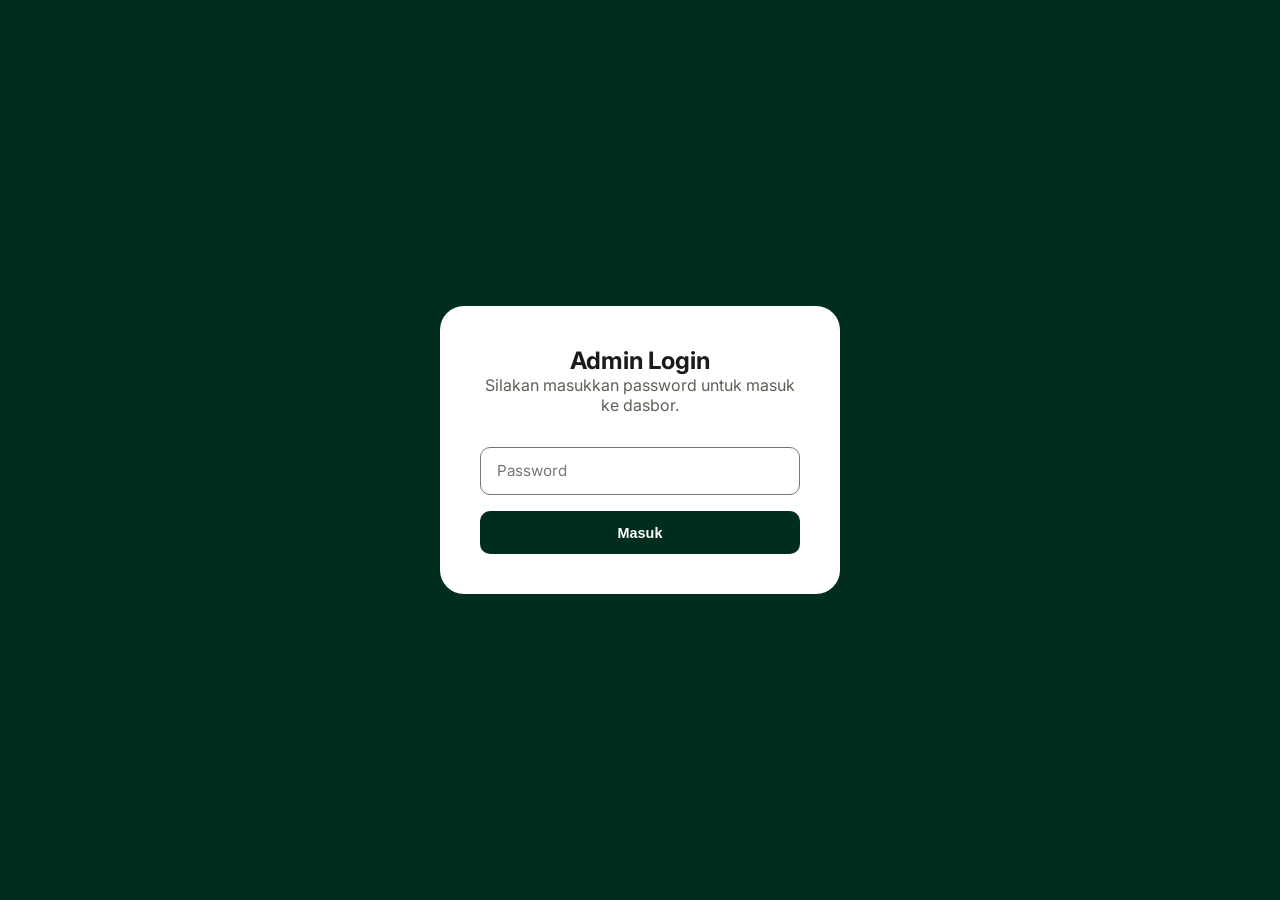
==== commit 3aad5216: "comprehensive: push all project files to main branch" ====
--- a/admin.html
+++ b/admin.html
@@ -8,7 +8,7 @@
     <!-- Fonts -->
     <link rel="preconnect" href="https://fonts.googleapis.com">
     <link rel="preconnect" href="https://fonts.gstatic.com" crossorigin>
-    <link href="https://fonts.googleapis.com/css2?family=Inter:wght@400;500;600;700&display=swap" rel="stylesheet">
+    <link href="https://fonts.googleapis.com/css2?family=Inter:wght@400;500;600;700&family=Noto+Serif:wght@400;600;700&display=swap" rel="stylesheet">
     
     <!-- Icons -->
     <link rel="stylesheet" href="https://fonts.googleapis.com/css2?family=Material+Symbols+Outlined:wght,FILL@100..700,0..1&display=swap" />
@@ -17,212 +17,290 @@
 </head>
 <body>
 
-    <!-- Mobile Sidebar Overlay -->
-    <div id="sidebar-overlay" class="sidebar-overlay"></div>
-
-    <!-- Sidebar -->
-    <aside id="sidebar" class="sidebar">
-        <div class="sidebar-header">
-            <h2>RIDHOPONIC</h2>
-            <p style="font-size: 0.7rem; color: rgba(255,255,255,0.5);">ADMIN DASHBOARD</p>
+    <!-- Login Overlay -->
+    <div id="login-overlay">
+        <div class="login-card">
+            <h2>Admin Login</h2>
+            <p style="margin-bottom: 2rem; color: var(--secondary);">Silakan masukkan password untuk masuk ke dasbor.</p>
+            <input type="password" id="admin-password" placeholder="Password" style="margin-bottom: 1rem;">
+            <button id="login-btn" class="btn-primary" style="width: 100%;">Masuk</button>
+            <p id="login-error" style="color: #d32f2f; margin-top: 1rem; display: none;">Password salah!</p>
         </div>
-        <nav class="sidebar-nav">
-            <div class="nav-item active" data-section="dashboard">
-                <span class="material-symbols-outlined">dashboard</span>
-                Beranda
-            </div>
-            <div class="nav-item" data-section="orders">
-                <span class="material-symbols-outlined">shopping_cart</span>
-                Order
-            </div>
-            <div class="nav-item" data-section="products">
-                <span class="material-symbols-outlined">inventory_2</span>
-                Produk
-            </div>
-            <div class="nav-item" data-section="content">
-                <span class="material-symbols-outlined">edit_note</span>
-                Konten
-            </div>
-            <div class="nav-item" data-section="settings">
-                <span class="material-symbols-outlined">settings</span>
-                Pengaturan
-            </div>
-        </nav>
-        <div style="position: absolute; bottom: 20px; width: 100%; padding: 0 20px;">
-            <button id="logout-btn" class="btn btn-outline" style="width: 100%; color: white; border-color: rgba(255,255,255,0.3);">Keluar</button>
-        </div>
-    </aside>
-
-    <!-- Main Content -->
-    <main class="main-content">
-        <header class="header">
-            <button id="sidebar-toggle" class="menu-toggle">
+    </div>
+
+    <!-- Dashboard Container -->
+    <div class="dashboard-container" id="dashboard">
+        <div id="sidebar-overlay" class="sidebar-overlay"></div>
+        <!-- Mobile Header -->
+        <header class="mobile-header">
+            <span class="logo-small">RIDHOPONIC ADMIN</span>
+            <button id="admin-menu-toggle" class="menu-toggle">
                 <span class="material-symbols-outlined">menu</span>
             </button>
-            <h1 id="section-title">Dashboard</h1>
-            <div class="user-profile">
-                <span>Administrator</span>
-            </div>
         </header>
 
-        <!-- Dashboard Section -->
-        <section id="dashboard-section" class="admin-section active">
-            <div class="stats-grid">
-                <div class="stat-card">
-                    <h3>Total Penjualan</h3>
-                    <p id="stat-total-sales">IDR 0</p>
-                </div>
-                <div class="stat-card">
-                    <h3>Pesanan Masuk</h3>
-                    <p id="stat-orders-count">0</p>
-                </div>
-                <div class="stat-card">
-                    <h3>Produk Aktif</h3>
-                    <p id="stat-products-count">0</p>
-                </div>
-            </div>
+        <!-- Sidebar -->
+        <aside class="sidebar" id="admin-sidebar">
+            <h1>RIDHOPONIC <br>DASHBOARD</h1>
+            <nav class="nav-links">
+                <ul>
+                    <li><a href="#" class="nav-item active" data-section="home">
+                        <span class="material-symbols-outlined">dashboard</span> Beranda
+                    </a></li>
+                    <li><a href="#" class="nav-item" data-section="orders">
+                        <span class="material-symbols-outlined">shopping_cart</span> Orderan
+                    </a></li>
+                    <li><a href="#" class="nav-item" data-section="products">
+                        <span class="material-symbols-outlined">inventory_2</span> Produk
+                    </a></li>
+                    <li><a href="#" class="nav-item" data-section="content">
+                        <span class="material-symbols-outlined">edit_note</span> Konten
+                    </a></li>
+                    <li><a href="#" class="nav-item" data-section="settings">
+                        <span class="material-symbols-outlined">settings</span> Pengaturan
+                    </a></li>
+                </ul>
+            </nav>
+            <a href="index.html" class="logout-btn">
+                <span class="material-symbols-outlined">logout</span> Kembali ke Site
+            </a>
+        </aside>
+
+        <!-- Main Content -->
+        <main class="main-content">
             
-            <div class="table-container">
-                <div style="padding: 1.5rem; display: flex; justify-content: space-between; align-items: center;">
-                    <h3>Pesanan Terbaru</h3>
-                    <button class="btn btn-outline" onclick="admin.showSection('orders')">Lihat Semua</button>
-                </div>
-                <table id="recent-orders-table">
-                    <thead>
-                        <tr>
-                            <th>ID</th>
-                            <th>Pelanggan</th>
-                            <th>Total</th>
-                            <th>Status</th>
-                        </tr>
-                    </thead>
-                    <tbody>
-                        <!-- Injected by JS -->
-                    </tbody>
-                </table>
-            </div>
-        </section>
-
-        <!-- Products Section -->
-        <section id="products-section" class="admin-section">
-            <div style="display: flex; justify-content: space-between; align-items: center; margin-bottom: 2rem;">
-                <h2>Kelola Produk</h2>
-                <button id="add-product-btn" class="btn btn-primary">Tambah Produk</button>
-            </div>
-            <div class="table-container">
-                <table id="products-table">
-                    <thead>
-                        <tr>
-                            <th>Gambar</th>
-                            <th>Nama</th>
-                            <th>Kategori</th>
-                            <th>Harga</th>
-                            <th>Aksi</th>
-                        </tr>
-                    </thead>
-                    <tbody>
-                        <!-- Injected by JS -->
-                    </tbody>
-                </table>
-            </div>
-        </section>
-
-        <!-- Orders Section -->
-        <section id="orders-section" class="admin-section">
-            <div style="display: flex; justify-content: space-between; align-items: center; margin-bottom: 2rem;">
-                <h2>Riwayat Pesanan</h2>
-                <button class="btn btn-outline" id="export-orders">Ekspor CSV</button>
-            </div>
-            <div class="table-container">
-                <table id="full-orders-table">
-                    <thead>
-                        <tr>
-                            <th>Tanggal</th>
-                            <th>Pelanggan</th>
-                            <th>Item</th>
-                            <th>Total</th>
-                            <th>Aksi</th>
-                        </tr>
-                    </thead>
-                    <tbody>
-                        <!-- Injected by JS -->
-                    </tbody>
-                </table>
-            </div>
-        </section>
-
-        <!-- Content Section -->
-        <section id="content-section" class="admin-section">
-            <h2 style="margin-bottom: 2rem;">Manajemen Konten Situs</h2>
-            <div id="content-management-container" class="content-grid">
-                <!-- Dynamically generated forms for site text -->
-            </div>
-        </section>
-
-        <!-- Settings Section -->
-        <section id="settings-section" class="admin-section">
-            <h2 style="margin-bottom: 2rem;">Pengaturan Akun</h2>
-            <div class="content-card" style="max-width: 500px;">
-                <div class="form-group">
-                    <label>Ganti Password Admin</label>
-                    <input type="password" id="new-password" placeholder="Masukkan password baru">
-                </div>
-                <button id="save-password-btn" class="btn btn-primary">Simpan Password</button>
-            </div>
-        </section>
-    </main>
-
-    <!-- Modals -->
-    <div id="product-modal" class="modal">
+            <!-- Section: Home -->
+            <section id="section-home" class="content-section active">
+                <div class="header-row">
+                    <h2>Beranda Ringkasan</h2>
+                </div>
+                
+                <div class="stats-grid">
+                    <div class="stat-card">
+                        <h3>Total Produk</h3>
+                        <p id="stat-products">0</p>
+                    </div>
+                    <div class="stat-card">
+                        <h3>Total Orderan</h3>
+                        <p id="stat-orders">0</p>
+                    </div>
+                    <div class="stat-card">
+                        <h3>Total Pendapatan</h3>
+                        <p id="stat-revenue">IDR 0</p>
+                    </div>
+                </div>
+
+                <div class="data-card">
+                    <h3 style="margin-bottom: 1.5rem;">Aktivitas Terakhir</h3>
+                    <table id="recent-activity-table">
+                        <thead>
+                            <tr>
+                                <th>Waktu</th>
+                                <th>Aktivitas</th>
+                                <th>Detail</th>
+                            </tr>
+                        </thead>
+                        <tbody>
+                            <!-- Activities injected here -->
+                        </tbody>
+                    </table>
+                </div>
+            </section>
+
+            <!-- Section: Orders -->
+            <section id="section-orders" class="content-section">
+                <div class="header-row">
+                    <h2>Manajemen Orderan</h2>
+                </div>
+                <div class="data-card">
+                    <table id="orders-table">
+                        <thead>
+                            <tr>
+                                <th>Order ID</th>
+                                <th>Tanggal</th>
+                                <th>Item</th>
+                                <th>Total</th>
+                                <th>Status</th>
+                                <th>Aksi</th>
+                            </tr>
+                        </thead>
+                        <tbody>
+                            <!-- Orders injected here -->
+                        </tbody>
+                    </table>
+                </div>
+            </section>
+
+            <!-- Section: Products -->
+            <section id="section-products" class="content-section">
+                <div class="header-row">
+                    <h2>Katalog Produk</h2>
+                    <button class="btn-primary" id="add-product-btn">+ Tambah Produk</button>
+                </div>
+                <div class="data-card">
+                    <table id="products-table">
+                        <thead>
+                            <tr>
+                                <th>ID</th>
+                                <th>Foto</th>
+                                <th>Nama Produk</th>
+                                <th>Kategori</th>
+                                <th>Harga</th>
+                                <th>Aksi</th>
+                            </tr>
+                        </thead>
+                        <tbody>
+                            <!-- Products injected here -->
+                        </tbody>
+                    </table>
+                </div>
+            </section>
+
+            <!-- Section: Content -->
+            <section id="section-content" class="content-section">
+                <div class="header-row">
+                    <h2>Kelola Konten Halaman Utama</h2>
+                    <button class="btn-primary" id="save-content-btn">Simpan Semua Konten</button>
+                </div>
+                
+                <div style="display: grid; grid-template-columns: repeat(auto-fit, minmax(320px, 1fr)); gap: 2rem;">
+                    <!-- Hero Content -->
+                    <div class="data-card">
+                        <h3 style="margin-bottom: 1.5rem;">Bagian Hero (Atas)</h3>
+                        <div class="form-group">
+                            <label>Subtitle Hero</label>
+                            <input type="text" id="edit-hero-subtitle">
+                        </div>
+                        <div class="form-group">
+                            <label>Judul Hero (HTML allowed)</label>
+                            <input type="text" id="edit-hero-title">
+                        </div>
+                        <div class="form-group">
+                            <label>Deskripsi Hero</label>
+                            <textarea id="edit-hero-desc" rows="3"></textarea>
+                        </div>
+                        <div class="form-group">
+                            <label>Gambar Hero</label>
+                            <div style="display: flex; gap: 0.5rem; margin-bottom: 0.5rem;">
+                                <input type="text" id="edit-hero-img" placeholder="assets/..." style="flex: 1;">
+                                <label for="upload-hero-img" class="btn-secondary" style="margin: 0; cursor: pointer; display: flex; align-items: center; justify-content: center;">
+                                    <span class="material-symbols-outlined" style="font-size: 1.2rem;">upload</span>
+                                </label>
+                                <input type="file" id="upload-hero-img" accept="image/*" style="display: none;">
+                            </div>
+                            <img id="preview-hero-img" style="width: 100%; border-radius: 12px; height: 120px; object-fit: cover; border: 1px solid var(--surface-container);">
+                        </div>
+                    </div>
+
+                    <!-- About Content -->
+                    <div class="data-card">
+                        <h3 style="margin-bottom: 1.5rem;">Bagian Tentang Kami</h3>
+                        <div class="form-group">
+                            <label>Judul Tentang Kami</label>
+                            <input type="text" id="edit-about-title">
+                        </div>
+                        <div class="form-group">
+                            <label>Paragraf 1 (HTML allowed)</label>
+                            <textarea id="edit-about-p1" rows="4"></textarea>
+                        </div>
+                        <div class="form-group">
+                            <label>Paragraf 2 (HTML allowed)</label>
+                            <textarea id="edit-about-p2" rows="4"></textarea>
+                        </div>
+                        <div class="form-group">
+                            <label>Gambar Tentang</label>
+                            <div style="display: flex; gap: 0.5rem; margin-bottom: 0.5rem;">
+                                <input type="text" id="edit-about-img" placeholder="assets/..." style="flex: 1;">
+                                <label for="upload-about-img" class="btn-secondary" style="margin: 0; cursor: pointer; display: flex; align-items: center; justify-content: center;">
+                                    <span class="material-symbols-outlined" style="font-size: 1.2rem;">upload</span>
+                                </label>
+                                <input type="file" id="upload-about-img" accept="image/*" style="display: none;">
+                            </div>
+                            <img id="preview-about-img" style="width: 100%; border-radius: 12px; height: 120px; object-fit: cover; border: 1px solid var(--surface-container);">
+                        </div>
+                    </div>
+
+                    <!-- Contact Content -->
+                    <div class="data-card">
+                        <h3 style="margin-bottom: 1.5rem;">Informasi Kontak</h3>
+                        <div class="form-group">
+                            <label>Alamat Lengkap</label>
+                            <textarea id="edit-contact-address" rows="2"></textarea>
+                        </div>
+                        <div class="form-group">
+                            <label>Nomor WhatsApp (Pisahkan dengan |)</label>
+                            <input type="text" id="edit-contact-wa">
+                        </div>
+                        <div class="form-group">
+                            <label>Jam Operasional</label>
+                            <input type="text" id="edit-contact-hours">
+                        </div>
+                    </div>
+                </div>
+            </section>
+
+            <!-- Section: Settings -->
+            <section id="section-settings" class="content-section">
+                <div class="header-row">
+                    <h2>Pengaturan</h2>
+                </div>
+                <div class="data-card" style="max-width: 500px;">
+                    <h3 style="margin-bottom: 1.5rem;">Ganti Password Admin</h3>
+                    <div class="form-group">
+                        <label>Password Baru</label>
+                        <input type="password" id="new-password" placeholder="Password baru">
+                    </div>
+                    <button class="btn-primary" id="save-password-btn">Simpan Perubahan</button>
+                </div>
+            </section>
+
+        </main>
+    </div>
+
+    <!-- Product Modal -->
+    <div class="modal" id="product-modal">
         <div class="modal-content">
             <h3 id="modal-title">Tambah Produk</h3>
-            <form id="product-form" style="margin-top: 1.5rem;">
-                <input type="hidden" id="edit-id">
+            <form id="product-form">
+                <input type="hidden" id="edit-product-id">
                 <div class="form-group">
                     <label>Nama Produk</label>
-                    <input type="text" id="prod-name" required>
+                    <input type="text" id="p-name" required>
                 </div>
                 <div class="form-group">
                     <label>Kategori</label>
-                    <select id="prod-category">
+                    <select id="p-category">
                         <option value="harvest">Hasil Panen</option>
                         <option value="supplies">Bibit & Peralatan</option>
                     </select>
                 </div>
                 <div class="form-group">
                     <label>Harga (IDR)</label>
-                    <input type="number" id="prod-price" required>
+                    <input type="number" id="p-price" required>
                 </div>
                 <div class="form-group">
                     <label>Deskripsi Singkat</label>
-                    <input type="text" id="prod-desc">
+                    <input type="text" id="p-desc">
                 </div>
                 <div class="form-group">
                     <label>Gambar Produk</label>
-                    <input type="file" id="prod-image-file" accept="image/*">
-                    <input type="hidden" id="prod-image-url">
-                </div>
-                <div style="display: flex; gap: 1rem; margin-top: 2rem;">
-                    <button type="submit" class="btn btn-primary" style="flex: 1;">Simpan</button>
-                    <button type="button" id="close-modal" class="btn btn-outline" style="flex: 1;">Batal</button>
+                    <div style="display: flex; gap: 0.5rem; margin-bottom: 0.5rem;">
+                        <input type="text" id="p-image" placeholder="assets/..." style="flex: 1;">
+                        <label for="upload-p-img" class="btn-secondary" style="margin: 0; cursor: pointer; display: flex; align-items: center; justify-content: center;">
+                            <span class="material-symbols-outlined" style="font-size: 1.2rem;">upload</span>
+                        </label>
+                        <input type="file" id="upload-p-img" accept="image/*" style="display: none;">
+                    </div>
+                    <img id="preview-p-image" style="width: 100%; border-radius: 12px; height: 120px; object-fit: cover; border: 1px solid var(--surface-container); display: none;">
+                </div>
+                <div class="modal-actions">
+                    <button type="button" class="btn-secondary" id="close-modal-btn">Batal</button>
+                    <button type="submit" class="btn-primary">Simpan</button>
                 </div>
             </form>
         </div>
     </div>
 
-    <!-- Login Modal (Simple) -->
-    <div id="login-overlay" class="modal" style="display: flex; background: var(--primary);">
-        <div class="modal-content" style="text-align: center;">
-            <h2>RIDHOPONIC ADMIN</h2>
-            <p style="margin-bottom: 2rem; color: #666;">Silakan masuk untuk melanjutkan</p>
-            <div class="form-group" style="text-align: left;">
-                <label>Password</label>
-                <input type="password" id="login-pass" placeholder="Password default: 12345">
-            </div>
-            <button id="login-btn" class="btn btn-primary" style="width: 100%;">Masuk</button>
-        </div>
-    </div>
-
     <script src="admin.js"></script>
 </body>
-</html>+</html>
--- a/admin.css
+++ b/admin.css
@@ -1,10 +1,16 @@
-/* Admin Dashboard Styles */
 :root {
     --primary: #012d1d;
+    --primary-container: #1b4332;
+    --on-primary: #ffffff;
+    --secondary: #625e57;
     --accent: #c1ecd4;
-    --surface: #f8f9fa;
-    --sidebar-width: 260px;
-    --header-height: 70px;
+    --surface: #f9f9f9;
+    --surface-container: #eeeeee;
+    --surface-container-low: #f3f3f4;
+    --surface-container-lowest: #ffffff;
+    --outline: #717973;
+    --text-on-surface: #1a1c1c;
+    --text-on-surface-variant: #414844;
 }
 
 * {
@@ -15,128 +21,296 @@
 
 body {
     font-family: 'Inter', sans-serif;
-    background-color: var(--surface);
+    background-color: var(--surface-container-low);
+    color: var(--text-on-surface);
+    overflow-x: hidden;
+}
+
+/* Login Overlay */
+#login-overlay {
+    position: fixed;
+    top: 0;
+    left: 0;
+    width: 100%;
+    height: 100%;
+    background: var(--primary);
+    display: flex;
+    justify-content: center;
+    align-items: center;
+    z-index: 9999;
+}
+
+.login-card {
+    background: white;
+    padding: 2.5rem;
+    border-radius: 24px;
+    width: 90%;
+    max-width: 400px;
+    text-align: center;
+}
+
+/* Dashboard Layout */
+.dashboard-container {
     display: flex;
     min-height: 100vh;
+    opacity: 0;
+    transition: opacity 0.5s ease;
+}
+
+.dashboard-container.visible {
+    opacity: 1;
 }
 
 /* Sidebar */
 .sidebar {
-    width: var(--sidebar-width);
-    background-color: var(--primary);
-    color: white;
-    height: 100vh;
-    position: fixed;
-    left: 0;
-    top: 0;
-    transition: transform 0.3s ease;
-    z-index: 1000;
-}
-
-.sidebar-header {
-    padding: 2rem;
-    border-bottom: 1px solid rgba(255,255,255,0.1);
-}
-
-.sidebar-nav {
-    padding: 1rem 0;
+    width: 280px;
+    background: var(--primary);
+    color: white;
+    padding: 2.5rem;
+    display: flex;
+    flex-direction: column;
+    transition: all 0.4s cubic-bezier(0.4, 0, 0.2, 1);
+    z-index: 1001;
+}
+
+.sidebar h1 {
+    font-size: 1.2rem;
+    margin-bottom: 3rem;
+    font-family: 'Noto Serif', serif;
+}
+
+.nav-links {
+    list-style: none;
+    flex: 1;
 }
 
 .nav-item {
     display: flex;
     align-items: center;
-    padding: 1rem 2rem;
+    gap: 1rem;
+    padding: 1rem;
     color: rgba(255,255,255,0.7);
     text-decoration: none;
+    border-radius: 12px;
+    margin-bottom: 0.5rem;
     transition: all 0.3s;
-    cursor: pointer;
 }
 
 .nav-item:hover, .nav-item.active {
-    background-color: rgba(255,255,255,0.1);
-    color: white;
-}
-
-.nav-item .material-symbols-outlined {
-    margin-right: 1rem;
+    background: rgba(255,255,255,0.1);
+    color: white;
+}
+
+.logout-btn {
+    padding: 1rem;
+    color: #ff8a8a;
+    text-decoration: none;
+    display: flex;
+    align-items: center;
+    gap: 1rem;
+    margin-top: auto;
 }
 
 /* Main Content */
 .main-content {
     flex: 1;
-    margin-left: var(--sidebar-width);
-    padding: 2rem;
-}
-
-.header {
-    height: var(--header-height);
-    display: flex;
+    padding: 3rem;
+    max-width: 1200px;
+}
+
+.mobile-header {
+    display: none;
+    background: var(--primary);
+    color: white;
+    padding: 1rem 1.5rem;
     justify-content: space-between;
     align-items: center;
-    margin-bottom: 2rem;
-}
-
+    position: sticky;
+    top: 0;
+    z-index: 1000;
+}
+
+.logo-small {
+    font-weight: 700;
+    letter-spacing: 0.05em;
+}
+
+.menu-toggle {
+    background: none;
+    border: none;
+    color: white;
+    cursor: pointer;
+}
+
+/* Header Row */
+.header-row {
+    display: flex;
+    justify-content: space-between;
+    align-items: center;
+    margin-bottom: 2.5rem;
+    gap: 1rem;
+}
+
+.header-row h2 {
+    font-family: 'Noto Serif', serif;
+    font-size: 2rem;
+    color: var(--primary);
+}
+
+/* Stats Cards */
 .stats-grid {
     display: grid;
-    grid-template-columns: repeat(auto-fit, minmax(200px, 1fr));
+    grid-template-columns: repeat(auto-fit, minmax(240px, 1fr));
     gap: 1.5rem;
-    margin-bottom: 2rem;
+    margin-bottom: 2.5rem;
 }
 
 .stat-card {
     background: white;
-    padding: 1.5rem;
-    border-radius: 16px;
-    box-shadow: 0 4px 6px rgba(0,0,0,0.02);
+    padding: 2rem;
+    border-radius: 20px;
+    box-shadow: 0 4px 20px rgba(0,0,0,0.04);
 }
 
 .stat-card h3 {
-    font-size: 0.85rem;
-    color: #666;
-    margin-bottom: 0.5rem;
+    font-size: 0.8rem;
+    color: var(--secondary);
+    text-transform: uppercase;
+    letter-spacing: 0.05em;
+    margin-bottom: 0.75rem;
 }
 
 .stat-card p {
-    font-size: 1.8rem;
+    font-size: 2.2rem;
     font-weight: 700;
     color: var(--primary);
 }
 
-/* Sections */
-.admin-section {
-    display: none;
-}
-
-.admin-section.active {
-    display: block;
-}
-
-/* Table */
-.table-container {
+/* Data Table Container */
+.data-card {
     background: white;
-    border-radius: 16px;
-    overflow: hidden;
-    box-shadow: 0 4px 6px rgba(0,0,0,0.02);
+    padding: 1.5rem;
+    border-radius: 20px;
+    box-shadow: 0 4px 20px rgba(0,0,0,0.04);
+    overflow-x: auto;
 }
 
 table {
     width: 100%;
     border-collapse: collapse;
+    min-width: 600px;
 }
 
 th, td {
-    padding: 1.25rem;
+    padding: 1rem;
+    border-bottom: 1px solid var(--surface-container);
+    white-space: nowrap;
+}
+
+th {
     text-align: left;
-    border-bottom: 1px solid #eee;
-}
-
-th {
-    background-color: #fcfcfc;
+    color: var(--secondary);
+    font-size: 0.85rem;
     font-weight: 600;
-    color: #444;
-}
-
-/* Forms & Modals */
+}
+
+td {
+    font-size: 0.9rem;
+}
+
+/* Form Styles */
+.form-group {
+    margin-bottom: 1.5rem;
+}
+
+.form-group label {
+    display: block;
+    margin-bottom: 0.75rem;
+    font-size: 0.9rem;
+    font-weight: 700;
+}
+
+input, select, textarea {
+    width: 100%;
+    padding: 0.85rem 1rem;
+    border: 1px solid var(--outline);
+    border-radius: 10px;
+    font-family: inherit;
+    font-size: 0.95rem;
+}
+
+/* Responsive */
+@media (max-width: 992px) {
+    .dashboard-container {
+        flex-direction: column;
+    }
+    
+    .sidebar {
+        position: fixed;
+        left: -280px;
+        top: 60px;
+        height: calc(100vh - 60px);
+        width: 280px;
+        padding: 2rem;
+        box-shadow: 10px 0 30px rgba(0,0,0,0.1);
+    }
+    
+    .sidebar.open {
+        left: 0;
+    }
+
+    .sidebar-overlay {
+        position: fixed;
+        top: 60px;
+        left: 0;
+        width: 100vw;
+        height: calc(100vh - 60px);
+        background: rgba(0,0,0,0.5);
+        z-index: 1000;
+        opacity: 0;
+        pointer-events: none;
+        transition: opacity 0.3s;
+    }
+
+    .sidebar-overlay.active {
+        opacity: 1;
+        pointer-events: auto;
+    }
+    
+    .mobile-header {
+        display: flex;
+    }
+    
+    .main-content {
+        padding: 1.5rem;
+    }
+    
+    .header-row h2 {
+        font-size: 1.5rem;
+    }
+    
+    .stats-grid {
+        grid-template-columns: 1fr;
+    }
+}
+
+@media (max-width: 600px) {
+    .header-row {
+        flex-direction: column;
+        align-items: flex-start;
+    }
+    
+    .btn-primary {
+        width: 100%;
+        text-align: center;
+    }
+    
+    .data-card {
+        padding: 1rem;
+    }
+}
+
+/* Modal Responsive */
 .modal {
     display: none;
     position: fixed;
@@ -146,109 +320,53 @@
     height: 100%;
     background: rgba(0,0,0,0.5);
     z-index: 2000;
-    align-items: center;
     justify-content: center;
+    align-items: center;
 }
 
 .modal-content {
     background: white;
+    border-radius: 20px;
+    width: 95%;
+    max-width: 500px;
+    margin: 1rem;
     padding: 2.5rem;
-    border-radius: 20px;
-    width: 90%;
-    max-width: 500px;
-}
-
-.form-group {
-    margin-bottom: 1.5rem;
-}
-
-.form-group label {
+    max-height: 90vh;
+    overflow-y: auto;
+    box-shadow: 0 10px 40px rgba(0,0,0,0.1);
+}
+
+.modal-actions {
+    display: flex;
+    justify-content: flex-end;
+    gap: 1rem;
+    margin-top: 2rem;
+}
+
+.btn-primary {
+    padding: 0.85rem 1.5rem;
+    background: var(--primary);
+    color: white;
+    border: none;
+    border-radius: 10px;
+    font-weight: 700;
+    cursor: pointer;
+    font-size: 0.9rem;
+}
+
+.btn-secondary {
+    padding: 0.85rem 1.5rem;
+    background: var(--surface-container);
+    border: 1px solid var(--outline);
+    border-radius: 10px;
+    cursor: pointer;
+    font-size: 0.9rem;
+}
+
+.content-section {
+    display: none;
+}
+
+.content-section.active {
     display: block;
-    margin-bottom: 0.5rem;
-    font-weight: 600;
-}
-
-.form-group input, .form-group textarea, .form-group select {
-    width: 100%;
-    padding: 0.8rem;
-    border: 1px solid #ddd;
-    border-radius: 8px;
-    font-family: inherit;
-}
-
-/* Content Grid */
-.content-grid {
-    display: grid;
-    grid-template-columns: repeat(auto-fit, minmax(300px, 1fr));
-    gap: 1.5rem;
-}
-
-.content-card {
-    background: white;
-    padding: 1.5rem;
-    border-radius: 16px;
-    border: 1px solid #eee;
-}
-
-/* Buttons */
-.btn {
-    padding: 0.6rem 1.2rem;
-    border-radius: 8px;
-    border: none;
-    cursor: pointer;
-    font-weight: 600;
-    transition: all 0.3s;
-}
-
-.btn-primary {
-    background-color: var(--primary);
-    color: white;
-}
-
-.btn-outline {
-    border: 1px solid var(--primary);
-    background: transparent;
-    color: var(--primary);
-}
-
-/* Mobile Adjustments */
-.menu-toggle {
-    display: none;
-}
-
-@media (max-width: 968px) {
-    .sidebar {
-        transform: translateX(-100%);
-    }
-    
-    .sidebar.active {
-        transform: translateX(0);
-    }
-    
-    .main-content {
-        margin-left: 0;
-        padding: 1rem;
-    }
-    
-    .menu-toggle {
-        display: block;
-        background: none;
-        border: none;
-        cursor: pointer;
-    }
-    
-    .sidebar-overlay {
-        display: none;
-        position: fixed;
-        top: 0;
-        left: 0;
-        width: 100%;
-        height: 100%;
-        background: rgba(0,0,0,0.5);
-        z-index: 999;
-    }
-    
-    .sidebar-overlay.active {
-        display: block;
-    }
-}
+}
